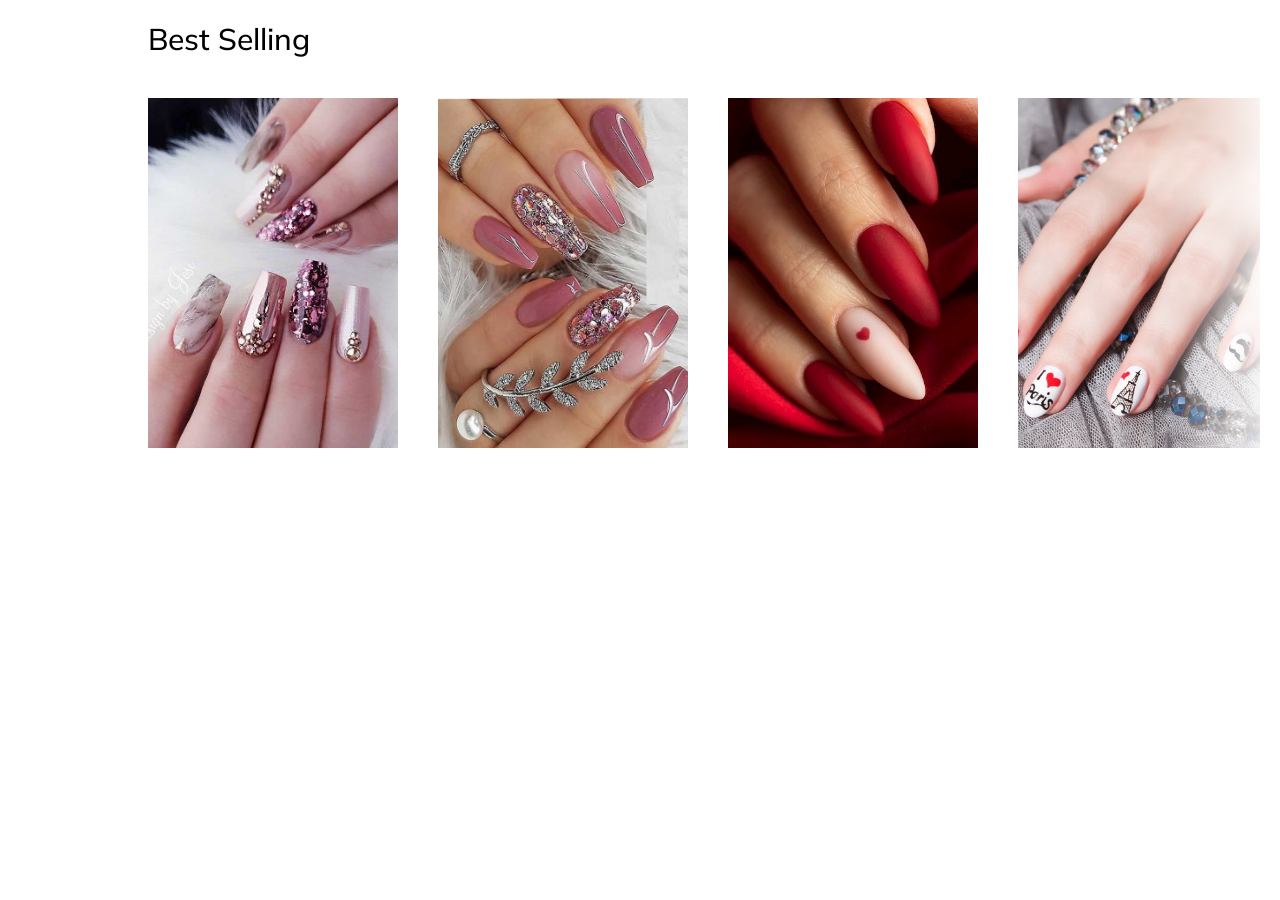
==== index.html @ 97dad435 "chchch" ====
<!DOCTYPE html>
<html lang="en">
<head>
    <meta charset="UTF-8">
    <meta http-equiv="X-UA-Compatible" content="IE=edge">
    <meta name="viewport" content="width=device-width, initial-scale=1.0">
    <link rel="preconnect" href="https://fonts.gstatic.com">
    <link href="https://fonts.googleapis.com/css2?family=Mulish:wght@300;900&display=swap" rel="stylesheet">

    <link rel="stylesheet" href="style.css">
    <title>Hiking Kings</title>
</head>

<body>
    <section class="product"> 
        <h2 class="product-category">best selling</h2>
        <button class="pre-btn"><img src="images/arrow.png" alt=""></button>
        <button class="nxt-btn"><img src="images/arrow.png" alt=""></button>
        <div class="product-container">
            <div class="product-card">
                <div class="product-image">
                    <img src="images/pretty-nails.jpg" class="product-thumb" alt="">
                </div>
            </div>
            <div class="product-card">
                <div class="product-image">
                    <img src="images/pretty_pink.jpg" class="product-thumb" alt="">
                </div>
                </div>
            <div class="product-card">
                <div class="product-image">
                    <img src="images/red_heart_nails.jpg" class="product-thumb" alt="">
                </div>
            </div>
            
            <div class="product-card">
                <div class="product-image">
                    <img src="images/heart_shaped_nail_art.webp" class="product-thumb" alt="">
                </div>
                </div>
            <div class="product-card">
                <div class="product-image">
                    <img src="images/grey_nail_art.jpg" class="product-thumb" alt="">
                </div>
               </div>
            <div class="product-card">
                <div class="product-image">
                    <img src="images/golden_nail.jpg" class="product-thumb" alt="">
                    </div>
                </div>
            <div class="product-card">
                <div class="product-image">
                <img src="images/glitter-nail-art-designs.jpg" class="product-thumb" alt="">
                </div>
                </div>
            <div class="product-card">
                <div class="product-image">
                    <img src="images/Classy-Nail-Art-Design.jpg" class="product-thumb" alt="">
                    </div>
                </div>
            <div class="product-card">
                <div class="product-image">
                    <img src="images/cream_checks_nail_art.jpg" class="product-thumb" alt="">
                </div>
            </div>
            <div class="product-card">
                <div class="product-image">
                    <img src="images/checks_nails_art.jfif" class="product-thumb" alt="">
                   </div>
                </div>
            <div class="product-card">
                <div class="product-image">
                <img src="images/butterfly_nails.jpg" class="product-thumb" alt="">
                </div>
            </div>
        </div>
    </section>
    
    <script src="app.js"></script>
</body>
</html>
---- style.css ----
/* HEADER */

* {
    margin: 0;
    padding: 0;
    font-family: "Mulish", sans-serif;
  }
  
  /* PRODUCTS */
  .product {
    position: relative;
    overflow: hidden;
    padding: 20px;
  }
  
  .product-category {
    padding: 0 10vw;
    font-size: 30px;
    font-weight: 500;
    margin-bottom: 40px;
    text-transform: capitalize;
  }
  
  .product-container {
    padding: 0 10vw;
    display: flex;
    overflow-x: auto;
    scroll-behavior: smooth;
  }
  
  .product-container::-webkit-scrollbar {
    display: none;
  }
  
  .product-card {
    flex: 0 0 auto;
    width: 250px;
    height: 450px;
    margin-right: 40px;
  }
  
  .product-image {
    position: relative;
    width: 100%;
    height: 350px;
    overflow: hidden;
  }
  
  .product-thumb {
    width: 100%;
    height: 100%;
    object-fit: cover;
  }
  
  .discount-tag {
    position: absolute;
    background: #fff;
    padding: 5px;
    border-radius: 5px;
    color: #ff7d7d;
    right: 10px;
    top: 10px;
    text-transform: capitalize;
  }
  
  .card-btn {
    position: absolute;
    bottom: 10px;
    left: 50%;
    transform: translateX(-50%);
    padding: 10px;
    width: 90%;
    text-transform: capitalize;
    border: none;
    outline: none;
    background: #fff;
    border-radius: 5px;
    transition: 0.5s;
    cursor: pointer;
    opacity: 0;
  }
  
  .product-card:hover .card-btn {
    opacity: 1;
  }
  
  .card-btn:hover {
    background: #ff7d7d;
    color: #fff;
  }
  
  .product-info {
    width: 100%;
    height: 100px;
    padding-top: 10px;
  }
  
  .product-brand {
    text-transform: uppercase;
  }
  
  .product-short-description {
    width: 100%;
    height: 20px;
    line-height: 20px;
    overflow: hidden;
    opacity: 0.5;
    text-transform: capitalize;
    margin: 5px 0;
  }
  
  .price {
    font-weight: 900;
    font-size: 20px;
  }
  
  .actual-price {
    margin-left: 20px;
    opacity: 0.5;
    text-decoration: line-through;
  }
  
  .pre-btn,
  .nxt-btn {
    border: none;
    width: 10vw;
    height: 100%;
    position: absolute;
    top: 0;
    display: flex;
    justify-content: center;
    align-items: center;
    background: linear-gradient(90deg, rgba(255, 255, 255, 0) 0%, #fff 100%);
    cursor: pointer;
    z-index: 8;
  }
  
  .pre-btn {
    left: 0;
    transform: rotate(180deg);
  }
  
  .nxt-btn {
    right: 0;
  }
  
  .pre-btn img,
  .nxt-btn img {
    opacity: 0.2;
  }
  
  .pre-btn:hover img,
  .nxt-btn:hover img {
    opacity: 1;
  }
  
  .collection-container {
    width: 100%;
    display: grid;
    grid-template-columns: repeat(2, 1fr);
    grid-gap: 10px;
  }
  
  .collection {
    position: relative;
  }
  
  .collection img {
    width: 100%;
    height: 100%;
    object-fit: cover;
  }
  
  .collection p {
    position: absolute;
    top: 50%;
    left: 50%;
    transform: translate(-50%, -50%);
    text-align: center;
    color: #fff;
    font-size: 50px;
    text-transform: capitalize;
  }
  
  .collection:nth-child(3) {
    grid-column: span 2;
    margin-bottom: 10px;
  }
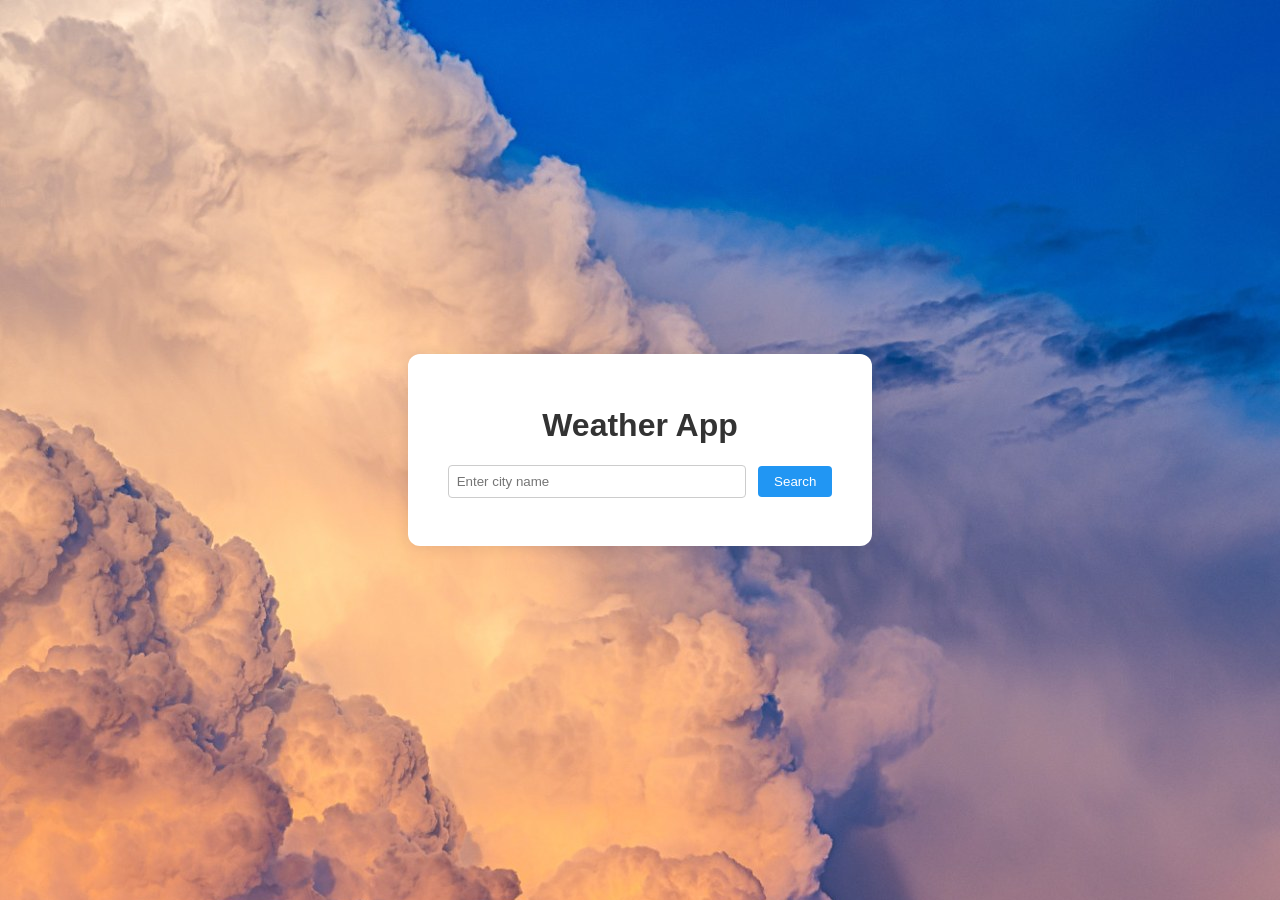
==== commit 19e7695f: "Add files via upload" ====
--- a/index.html
+++ b/index.html
@@ -1,81 +1,24 @@
-<!DOCTYPE html>
-<html lang="en">
-<head>
-    <meta charset="UTF-8">
-    <meta http-equiv="X-UA-Compatible" content="IE=edge">
-    <meta name="viewport" content="width=device-width, initial-scale=1.0">
-    <link rel="preconnect" href="https://fonts.gstatic.com">
-    <link href="https://fonts.googleapis.com/css2?family=Mulish:wght@300;900&display=swap" rel="stylesheet">
-
-    <link rel="stylesheet" href="style.css">
-    <title>Hiking Kings</title>
-</head>
-
-<body>
-    <section class="product"> 
-        <h2 class="product-category">best selling</h2>
-        <button class="pre-btn"><img src="images/arrow.png" alt=""></button>
-        <button class="nxt-btn"><img src="images/arrow.png" alt=""></button>
-        <div class="product-container">
-            <div class="product-card">
-                <div class="product-image">
-                    <img src="images/pretty-nails.jpg" class="product-thumb" alt="">
-                </div>
-            </div>
-            <div class="product-card">
-                <div class="product-image">
-                    <img src="images/pretty_pink.jpg" class="product-thumb" alt="">
-                </div>
-                </div>
-            <div class="product-card">
-                <div class="product-image">
-                    <img src="images/red_heart_nails.jpg" class="product-thumb" alt="">
-                </div>
-            </div>
-            
-            <div class="product-card">
-                <div class="product-image">
-                    <img src="images/heart_shaped_nail_art.webp" class="product-thumb" alt="">
-                </div>
-                </div>
-            <div class="product-card">
-                <div class="product-image">
-                    <img src="images/grey_nail_art.jpg" class="product-thumb" alt="">
-                </div>
-               </div>
-            <div class="product-card">
-                <div class="product-image">
-                    <img src="images/golden_nail.jpg" class="product-thumb" alt="">
-                    </div>
-                </div>
-            <div class="product-card">
-                <div class="product-image">
-                <img src="images/glitter-nail-art-designs.jpg" class="product-thumb" alt="">
-                </div>
-                </div>
-            <div class="product-card">
-                <div class="product-image">
-                    <img src="images/Classy-Nail-Art-Design.jpg" class="product-thumb" alt="">
-                    </div>
-                </div>
-            <div class="product-card">
-                <div class="product-image">
-                    <img src="images/cream_checks_nail_art.jpg" class="product-thumb" alt="">
-                </div>
-            </div>
-            <div class="product-card">
-                <div class="product-image">
-                    <img src="images/checks_nails_art.jfif" class="product-thumb" alt="">
-                   </div>
-                </div>
-            <div class="product-card">
-                <div class="product-image">
-                <img src="images/butterfly_nails.jpg" class="product-thumb" alt="">
-                </div>
-            </div>
-        </div>
-    </section>
-    
-    <script src="app.js"></script>
-</body>
-</html>+<!-- index.html -->
+<!DOCTYPE html>
+<html lang="en">
+<head>
+  <meta charset="UTF-8" />
+  <meta name="viewport" content="width=device-width, initial-scale=1.0"/>
+  <title>Weather App</title>
+  <link rel="stylesheet" href="styles.css" />
+</head>
+<body>
+  <div class="container">
+    <h1>Weather App</h1>
+    <div class="search-box">
+      <input type="text" id="city-input" placeholder="Enter city name" />
+      <button id="search-btn">Search</button>
+    </div>
+
+    <div id="weather-info" class="weather-info">
+      <!-- Weather data will be injected here -->
+    </div>
+  </div>
+  <script src="script.js"></script>
+</body>
+</html>
--- a/styles.css
+++ b/styles.css
@@ -0,0 +1,54 @@
+/* styles.css */
+body {
+  font-family: Arial, sans-serif;
+ /* background: linear-gradient(to right, #74ebd5, #ACB6E5);*/
+  background-image: url(cloud.jpg);
+
+  color: #333;
+  margin: 0;
+  padding: 0;
+  display: flex;
+  justify-content: center;
+  align-items: center;
+  height: 100vh;
+}
+
+.container {
+  background-color: #fff;
+  padding: 2rem;
+  border-radius: 12px;
+  box-shadow: 0 0 15px rgba(0, 0, 0, 0.1);
+  text-align: center;
+  max-width: 400px;
+  width: 100%;
+}
+
+.search-box {
+  margin-bottom: 1rem;
+}
+
+#city-input {
+  padding: 0.5rem;
+  width: 70%;
+  border: 1px solid #ccc;
+  border-radius: 4px;
+}
+
+#search-btn {
+  padding: 0.5rem 1rem;
+  margin-left: 0.5rem;
+  background-color: #2196f3;
+  color: white;
+  border: none;
+  border-radius: 4px;
+  cursor: pointer;
+}
+
+#search-btn:hover {
+  background-color: #1e88e5;
+}
+
+.weather-info {
+  margin-top: 1rem;
+  text-align: left;
+}
